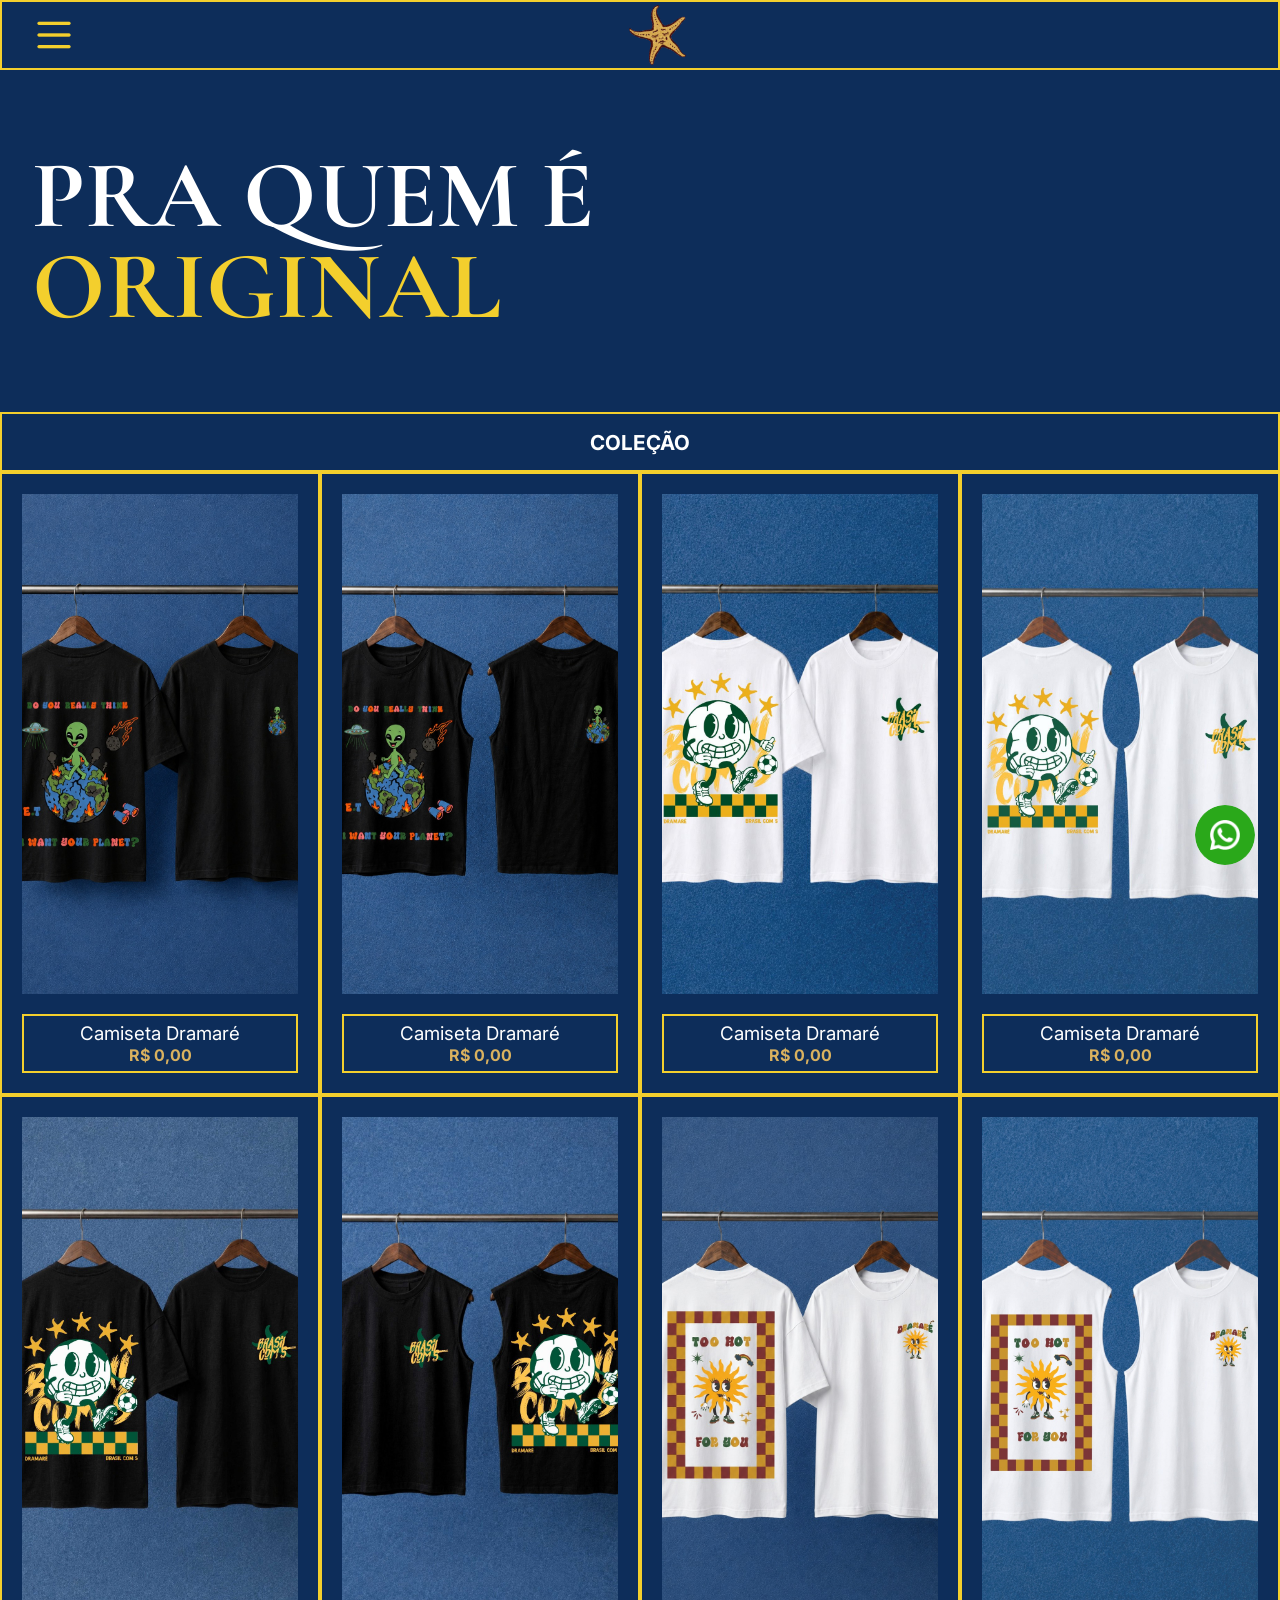
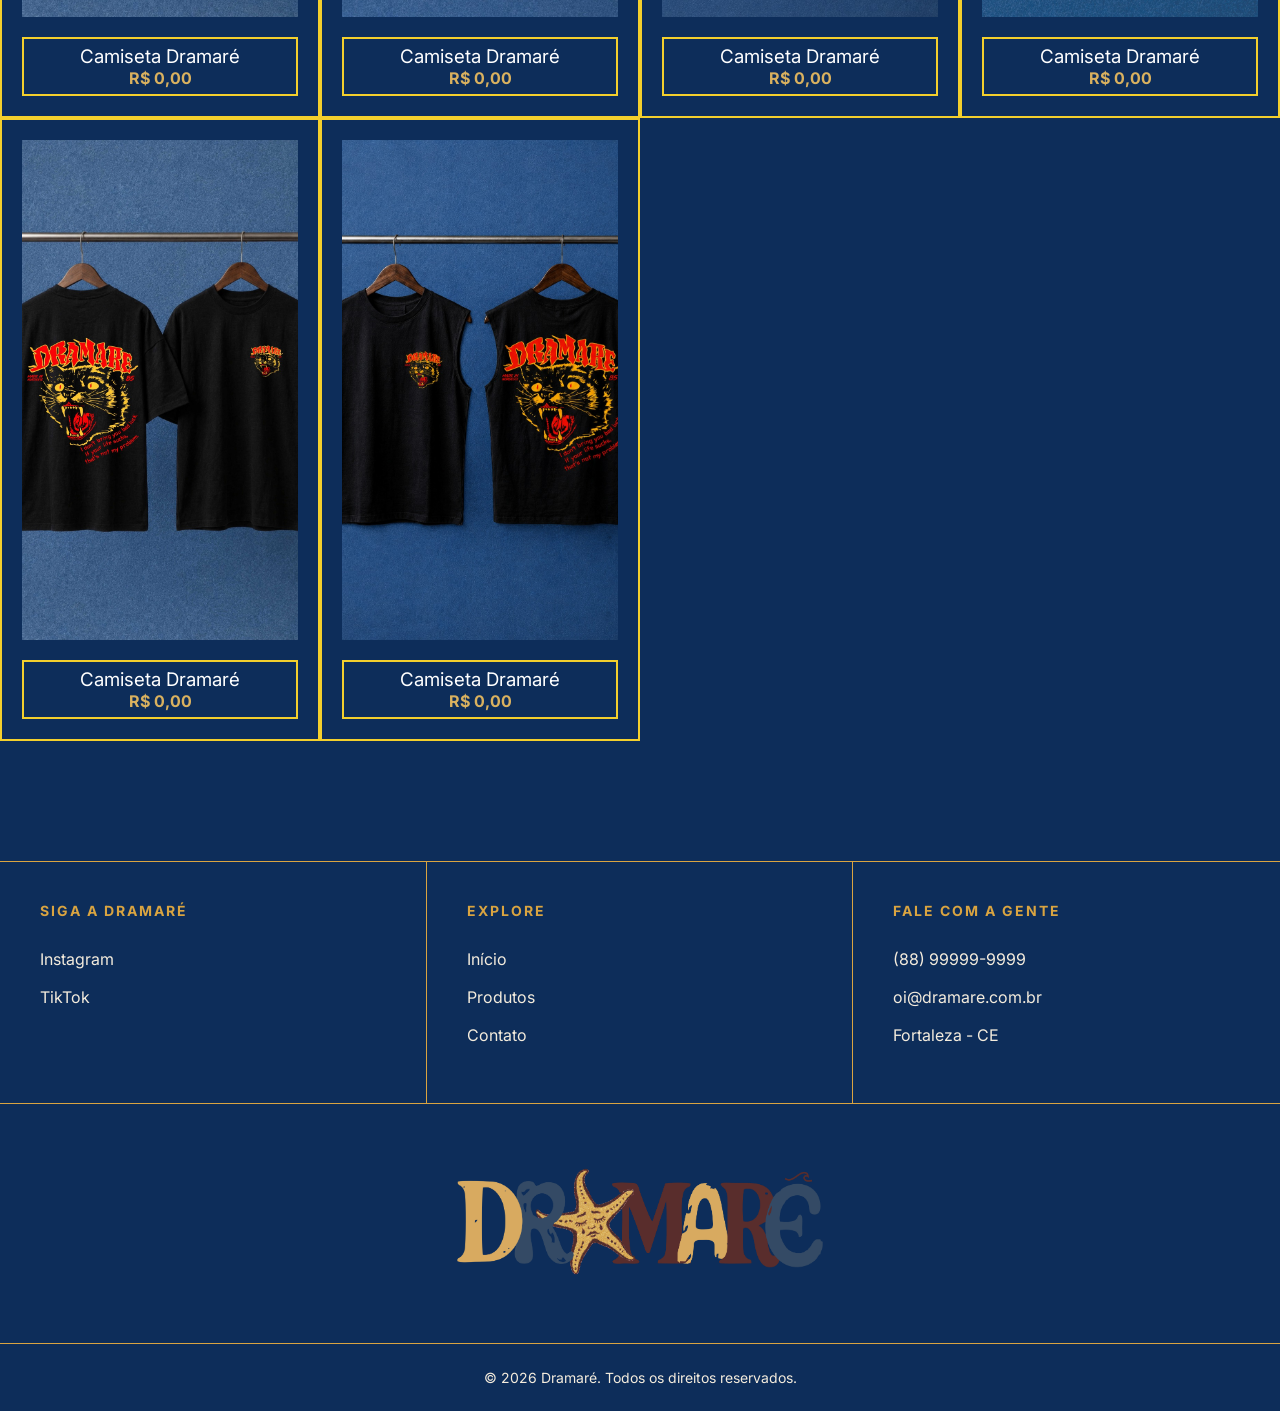
==== index.html @ c896400d "Adicionando primeira atualização" ====
<!DOCTYPE html>
<html lang="pt-br">

<head>
    <meta charset="UTF-8">
    <meta name="viewport" content="width=device-width, initial-scale=1.0">
    <title>Dramaré</title>

    <link rel="stylesheet" href="estilo/desing.css">
    <link rel="shortcut icon" sizes="128x128" href="modelos/dramareLogo-SemFundo.png" type="image/x-icon" >
    <link href="https://fonts.googleapis.com/css2?family=Cormorant+Garamond:wght@400;600&family=Inter:wght@300;400;500&display=swap" rel="stylesheet">
    <link href="https://fonts.googleapis.com/css2?family=Cormorant+Garamond:wght@400;500;600;700&display=swap" rel="stylesheet">
</head>

<body>
    <section class="menu-lateral">

    <div class="menu-logo">
        <img src="modelos/dramareLogo-SemFundo.png">
        <h2>DRAMARÉ</h2>
    </div>

    <nav class="menu-links">
        <a href="#inicio">INÍCIO</a>
        <a href="#produtos">PRODUTOS</a>
        <a href="#colecao">COLEÇÃO</a>
        <a href="#contato">CONTATO</a>
    </nav>

    <div class="menu-social">
        <a href="https://instagram.com" target="_blank">
            INSTAGRAM
        </a>

        <a href="https://wa.me/5511999999999" target="_blank">
            WHATSAPP
        </a>
    </div>

    <p class="slogan">
        PRA QUEM É ORIGINAL
    </p>

    </section>
    <header>

        <div class="logo">
            <img src="modelos/menu-aberto.png">
        </div>

        <nav>

            <img src="modelos/dramareLogo-SemFundo.png" class="estrela">

        </nav>

        <div class="social">

        </div>

    </header>

    <section class="hero">

        <div class="hero-text">

            <h1>
                PRA QUEM É<br>
                <span id="original">ORIGINAL</span>
            </h1>

        </div>

    </section>
    <section id="produtos">
        <h3>COLEÇÃO</h3>
    </section>
    <section class="produtos">

    <article class="card">

            <img src="modelos/Produtos/etOver.jpeg">

            <div>
                <h3>Camiseta Dramaré</h3>

                <p>R$ 0,00</p>
            </div>

        </article>

        <article class="card">

            <img src="modelos/Produtos/etRegata.jpeg">

            <div>
                <h3>Camiseta Dramaré</h3>

                <p>R$ 0,00</p>
            </div>

        </article>

        <article class="card">

            <img src="modelos/Produtos/oversizedBranca.jpeg">

            <div>
                <h3>Camiseta Dramaré</h3>

                <p>R$ 0,00</p>
            </div>

        </article>

        <article class="card">

            <img src="modelos/Produtos/copaRegata.jpeg">

            <div>
                <h3>Camiseta Dramaré</h3>

                <p>R$ 0,00</p>
            </div>

        </article>

        <article class="card">

            <img src="modelos/Produtos/copaPreta.jpeg">

            <div>
                <h3>Camiseta Dramaré</h3>

                <p>R$ 0,00</p>
            </div>

        </article>
        <article class="card">

            <img src="modelos/Produtos/copaPretaregata.jpeg">

            <div>
                <h3>Camiseta Dramaré</h3>

                <p>R$ 0,00</p>
            </div>

        </article>

        <article class="card">

            <img src="modelos/Produtos/solBranca.jpeg">

            <div>
                <h3>Camiseta Dramaré</h3>

                <p>R$ 0,00</p>
            </div>

        </article>

        <article class="card">

            <img src="modelos/Produtos/solRegata.jpeg">

            <div>
                <h3>Camiseta Dramaré</h3>

                <p>R$ 0,00</p>
            </div>

        </article>
        <article class="card">

            <img src="modelos/Produtos/gatoOversized.jpeg">

            <div>
                <h3>Camiseta Dramaré</h3>

                <p>R$ 0,00</p>
            </div>

        </article>

        <article class="card">

            <img src="modelos/Produtos/gatoRegata.jpeg">

            <div>
                <h3>Camiseta Dramaré</h3>

                <p>R$ 0,00</p>
            </div>

        </article>

    </section>
    <img src="modelos/whatsapp.png" id="whats">
    <footer class="footer">

    <div class="footer-top">

        <div class="footer-col">
            <h3>SIGA A DRAMARÉ</h3>

            <a href="https://www.instagram.com/dramarestore?igsh=ZzlreHhhdTM1Zzl5" target="_blank">Instagram</a>
            <a href="https://www.tiktok.com/@dramarestore?_r=1&_t=ZS-97O4RvvSRol" target="_blank">TikTok</a>
        </div>

        <div class="footer-col">
            <h3>EXPLORE</h3>

            <a href="#">Início</a>
            <a href="#">Produtos</a>
            <a href="#">Contato</a>
        </div>

        <div class="footer-col">
            <h3>FALE COM A GENTE</h3>

            <p>(88) 99999-9999</p>
            <p>oi@dramare.com.br</p>
            <p>Fortaleza - CE</p>
        </div>

    </div>

    <div class="footer-logo">

        <span><img src="modelos/LETRA DRAMARÉ.png"></span>

    </div>

    <div class="footer-copy">

        <p>
            © 2026 Dramaré. Todos os direitos reservados.
        </p>

    </div>

</footer>
</body>

</html>
---- estilo/desing.css ----
*{
    margin:0;
    padding:0;
    box-sizing:border-box;
}

body{
    width: 100%;
    height: 100%;
    background:#0D2D5A;
    color:white;
    font-family:'Inter',sans-serif;
}
h1,h2,.logo{
    font-family:'Cormorant Garamond', serif;
}
:root{
    --azul-mar:#0D2D5A;
    --mostarda:#f3cf2d;
    --vinho:#6B1E2E;
    --areia:#F4ECDD;
}

/* MENU LATERAL */
.menu-lateral{
    display: none;
    position: fixed;
    left: 0;
    border-top: 2px solid var(--mostarda);
    border-right: 2px solid var(--mostarda);
    z-index: 6;
    height: 100%;
    width: 25%;
    background-color: var(--azul-mar);
}
.menu-logo{
    text-align:center;
}

.menu-logo img{
    width:70px;
    margin-bottom:10px;
}

.menu-logo h2{
    font-family:'Cormorant Garamond', serif;
    color:#D9A441;
    font-size:2rem;
}

.menu-links{
    display:flex;
    flex-direction:column;
    gap:25px;
    text-align:center;
}

.menu-links a{
    text-decoration:none;
    color:#F4ECDD;
    font-size:1.2rem;
    letter-spacing:2px;
}

.menu-links a:hover{
    color:#D9A441;
}

.menu-social{
    display:flex;
    flex-direction:column;
    gap:10px;
    text-align:center;
}

.menu-social a{
    text-decoration:none;
    color:#F4ECDD;
}

.slogan{
    color:#D9A441;
    letter-spacing:3px;
    font-size:.8rem;
    text-align:center;
}
/* HEADER */

header{
    position: sticky;
    top: 0;
    z-index: 5;
    height: 70px;
    width:100%;
    padding:10px 32px;
    display:flex;
    justify-content:space-between;
    align-items:center;
    background-color: var(--azul-mar);
    border: solid 2px var(--mostarda);
}

.logo{
    display:flex;
    align-items:center;
    gap:15px;
}

.logo img{
    height: 100%;
    width:40px;
    cursor: pointer;
}

.logo span{
    font-size:3rem;
    font-family:'Cormorant Garamond',serif;
}

nav{
    
    display:flex;
    align-items:center;
    gap:50px;
}

nav a{

    color:white;
    font-size: 20px;
    text-decoration:none;
    padding: 5px 7px;

    &:hover{
        padding: 5px 7px;
        border-radius: 10px;
        background-color: var(--azul-mar);
    }
}

.estrela{
    width:80px;
}

.social a{

    color:white;
    text-decoration:none;
}

/* HERO */

.hero{

    width:95%;
    margin: 80px auto;
}

.hero-text{

    left:60px;
    bottom:60px;
}

.hero h1{

    font-size:6rem;
    line-height:95%;
    max-width:600px;
    max-width:100%;
}
 
#original{
    width: 100px;
    color: var(--mostarda);
}

/* PRODUTOS */

#produtos{
    display: flex;
    align-items: center;
    justify-content: center;
    font-size: 1.1rem;
    width: 100%;
    height: 60px;
    border: solid 2px var(--mostarda);
}
.produtos{

    width:100%;
    margin:0px auto;
    display:grid;
    grid-template-columns:repeat(4,1fr);
}
.card{
    display: flex;
    flex-direction: column;
    justify-content: center;
    align-items: center;
    padding: 20px;
    border: solid 2px var(--mostarda);
    cursor: pointer;
}
.card img{

    width:100%;
    height:500px;
    object-fit:cover;
    transition: all 0.5s ease;/*transição para todos os parâmetros*/

    &:hover{
        transform:scale(1.04);
    }
}

.card h3{

    margin-top:15px;
    font-weight:400;
    margin: 0;
}

.card p{

    margin-top:10px;
    color:#D9B15F;
    margin: 0;
    font-weight:bold;
}

.card div{
    display: flex;
    flex-direction: column;
    align-items: center;
    justify-content: center;
    margin-top: 20px;
    width: 100%;
    padding: 6px;
    border: solid 2px var(--mostarda);
}

#whats{
    position: fixed;
    bottom: 35px;
    right: 25px;
    width: 60px;
    border-radius: 50px;
    cursor: pointer;
}


/*////////////////////////////////////////////////////////////////////////////////////////////////////////////////
            FOOTER DRAMARÈ
*/

.footer{

    background:#0D2D5A;

    border-top:1px solid #D9A441;

    margin-top:120px;

    color:#F4ECDD;
}

/* ---------- TOPO ---------- */

.footer-top{

    display:grid;
    grid-template-columns:repeat(3,1fr);
    border-bottom:1px solid #D9A441;
}

.footer-col{

    padding:40px;

    border-right:1px solid #D9A441;
}

.footer-col:last-child{
    border-right:none;
}

.footer-col h3{

    color:#D9A441;

    font-size:14px;
    letter-spacing:2px;

    margin-bottom:30px;
}

.footer-col a,
.footer-col p{

    display:block;

    text-decoration:none;

    color:#F4ECDD;

    margin-bottom:18px;

    transition:.3s;
}

.footer-col a:hover{

    color:#D9A441;

    transform:translateX(5px);
}

/* ---------- LOGO ---------- */

.footer-logo{
    display: flex;
    flex-direction: column;
    justify-content: center;
    align-items: center;
    padding:60px 20px;
    border-bottom:1px solid #D9A441;
}

.footer-logo span img{
    width: 400px;
}

.footer-logo span{

    color:#F4ECDD;

    letter-spacing:3px;
}

/* ---------- COPYRIGHT ---------- */

.footer-copy{

    padding:25px;

    text-align:center;
}

.footer-copy p{

    font-size:14px;

    color:#F4ECDD;
}

#logoFooter{
    width: 120px;
}

@media screen and (max-width:480px){
   /* body{
    overflow-x:hidden;
}

    *{
    outline:1px solid red;
}*/
/*/////////////////////////////////HEADER///////////////////////////////////////////////////////////////*/
    header{
    position: sticky;
    top: 0;
    z-index: 5;
    height: 50px;
    width:100%;
    padding:5px 6px;
    display:flex;
    justify-content:space-between;
    align-items:center;
    background-color: var(--azul-mar);
    border: solid 2px var(--mostarda);
}

.logo{
    display:flex;
    align-items:center;
    gap:15px;
}

.logo img{
    width:20px;
    cursor: pointer;
}

.logo span{
    font-size:1.8rem;
    font-family:'Cormorant Garamond',serif;
}

.estrela{
    width:30px;
}
/*/////////////////////////////////PRODUTOS///////////////////////////////////////////////////////////////*/
#produtos{
    display: flex;
    align-items: center;
    justify-content: center;
    font-size: 10px;
    width: 100%;
    height: 30px;
    border: solid 2px var(--mostarda);
}
    .produtos{
        width:100%;
        display:grid;
        grid-template-columns:repeat(2,1fr);
    }

    .card{
    display: flex;
    flex-direction: column;
    justify-content: center;
    align-items: center;
    padding: 10px;
    border: solid 2px var(--mostarda);
    cursor: pointer;
}
.card img{

    width:100%;
    height:200px;
    object-fit:cover;
    transition: all 0.5s ease;/*transição para todos os parâmetros*/

    &:hover{
        transform:scale(1.04);
    }
}

.card h3{

    margin-top:15px;
    font-size: 10px;
    font-weight:400;
    margin: 0;
}

.card p{

    margin-top:10px;
    color:#D9B15F;
    margin: 0;
    font-weight:bold;
    font-size: 10px;
}

.card div{
    display: flex;
    flex-direction: column;
    align-items: center;
    justify-content: center;
    margin-top: 20px;
    width: 100%;
    padding: 0px;
    border: solid 2px var(--mostarda);
}

/*/////////////////////////////////HERO///////////////////////////////////////////////////////////////*/
.hero{
    padding: 6px;
    width:100%;
    margin: 10px 0px;
}
.hero-text{
    width: 100%;
}

.hero h1{
    font-size:1rem;
    line-height:95%;
    max-width:max-content;
}
 
#original{
    width: 100px;
    color: var(--mostarda);
}
/*/////////////////////////////FOOTER//////////////////////////////////////////////////////////////////////////////////////////////////////*/
.footer{

    background:#0D2D5A;

    border-top:1px solid #D9A441;

    margin-top:40px;

    color:#F4ECDD;
}

/* ---------- TOPO ---------- */

.footer-top{

    display:grid;
    grid-template-columns:repeat(3,1fr);
    border-bottom:1px solid #D9A441;
}

.footer-col{

    padding:6px;
    border:1px solid #D9A441;
}
.footer-col h3{

    color:#D9A441;

    font-size:10px;
    letter-spacing:2px;

    margin-bottom:15px;
}

.footer-col a,
.footer-col p{

    display:block;

    text-decoration:none;

    color:#F4ECDD;

    margin-bottom:8px;
    font-size: 8px;
    transition:.3s;
}

/* ---------- LOGO ---------- */

.footer-logo{

    padding: 10px 5px;
    text-align:center;
    border-bottom:1px solid #D9A441;
}

#logoFooter{
    width: 50px;
}

.footer-logo span img{
    width: 80px;
}

.footer-logo span{

    color:#F4ECDD;

    letter-spacing:3px;
}
/* ---------- COPYRIGHT ---------- */

.footer-copy{

    padding:12px;

    text-align:center;
}

.footer-copy p{

    font-size:8px;

    color:#F4ECDD;
}
#whats{
    position: fixed;
    bottom: 10px;
    right: 20px;
    width: 30px;
    border-radius: 50px;
    cursor: pointer;
}}
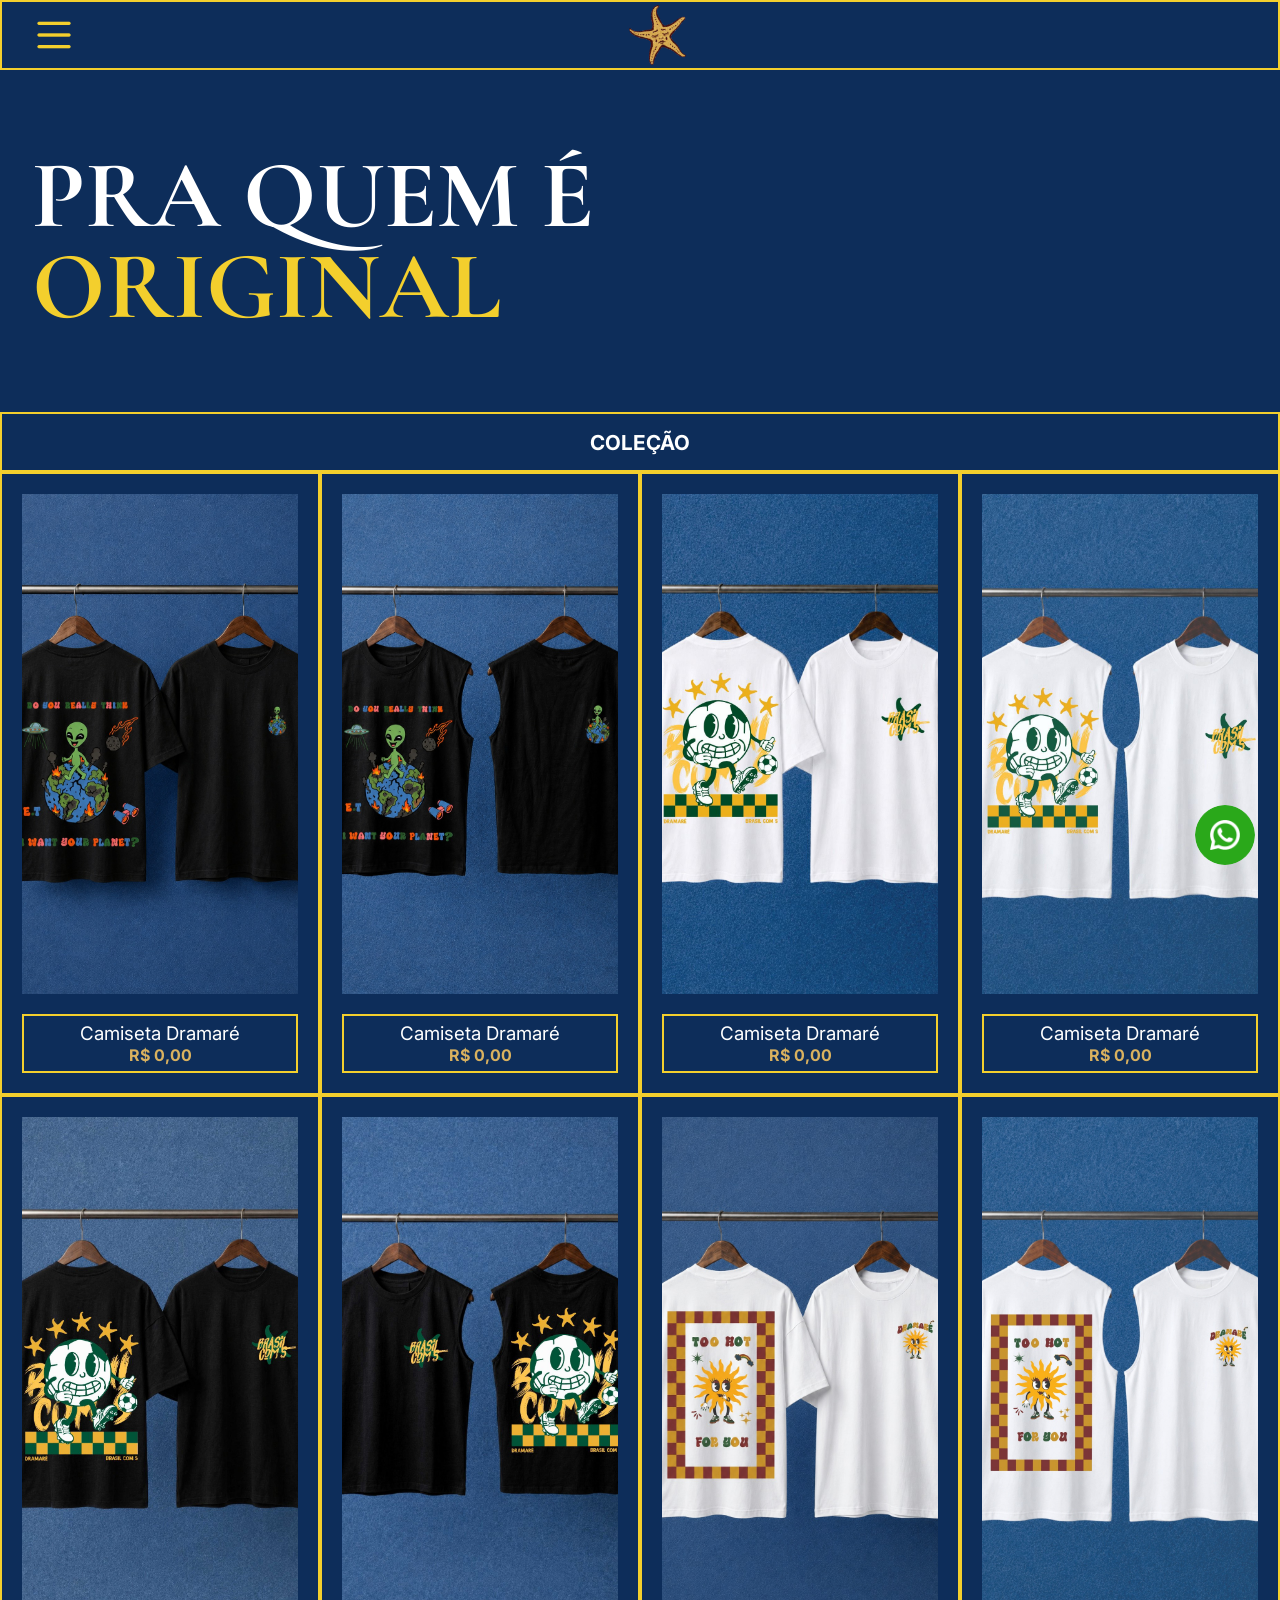
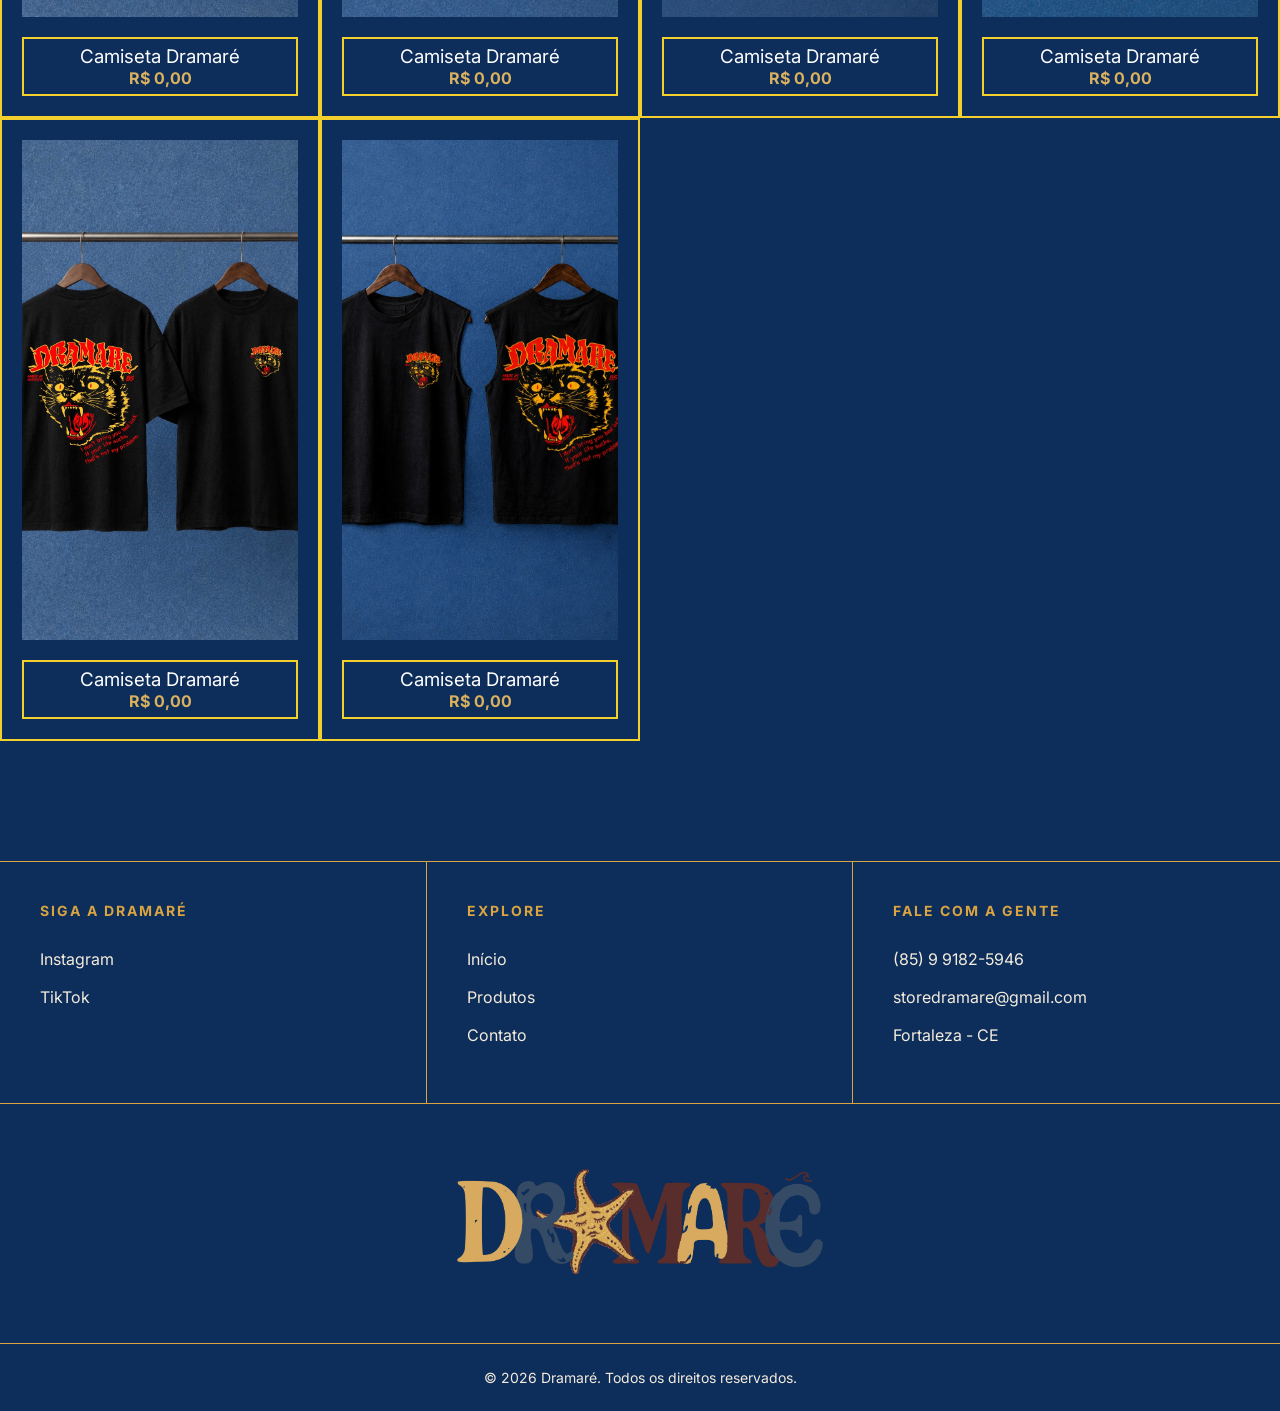
==== commit 77470de3: "menu lateral" ====
--- a/index.html
+++ b/index.html
@@ -10,42 +10,38 @@
     <link rel="shortcut icon" sizes="128x128" href="modelos/dramareLogo-SemFundo.png" type="image/x-icon" >
     <link href="https://fonts.googleapis.com/css2?family=Cormorant+Garamond:wght@400;600&family=Inter:wght@300;400;500&display=swap" rel="stylesheet">
     <link href="https://fonts.googleapis.com/css2?family=Cormorant+Garamond:wght@400;500;600;700&display=swap" rel="stylesheet">
+    <script src="script/script.js" defer></script>
 </head>
 
 <body>
     <section class="menu-lateral">
 
-    <div class="menu-logo">
-        <img src="modelos/dramareLogo-SemFundo.png">
-        <h2>DRAMARÉ</h2>
-    </div>
-
-    <nav class="menu-links">
-        <a href="#inicio">INÍCIO</a>
-        <a href="#produtos">PRODUTOS</a>
-        <a href="#colecao">COLEÇÃO</a>
-        <a href="#contato">CONTATO</a>
-    </nav>
-
-    <div class="menu-social">
-        <a href="https://instagram.com" target="_blank">
-            INSTAGRAM
-        </a>
-
-        <a href="https://wa.me/5511999999999" target="_blank">
-            WHATSAPP
-        </a>
-    </div>
-
-    <p class="slogan">
-        PRA QUEM É ORIGINAL
-    </p>
-
+        <div class="menu-logo">
+            <img id="dramareName" src="modelos/LETRA DRAMARÉ.png">
+            <img onclick="menulateral()" id="seta" src="modelos/seta-esquerda.png" >
+        </div>
+
+        <div class="menu-links">
+            <a href="#inicio">INÍCIO</a>
+            
+            <details>
+                <summary>
+                    <span>PRODUTOS</span>
+                </summary>
+                <div class="submenu">
+                    <a href="#">Camisetas</a>
+                    <a href="#">Regatas</a>
+                    <a href="#">Eco bags</a>
+                </div>
+            </details>
+
+            <a href="#contato">CONTATO</a>
+        </div>
     </section>
     <header>
 
         <div class="logo">
-            <img src="modelos/menu-aberto.png">
+            <img onclick="menulateral()" src="modelos/menu-aberto.png">
         </div>
 
         <nav>
@@ -219,8 +215,8 @@
         <div class="footer-col">
             <h3>FALE COM A GENTE</h3>
 
-            <p>(88) 99999-9999</p>
-            <p>oi@dramare.com.br</p>
+            <p>(85) 9 9182-5946</p>
+            <p>storedramare@gmail.com</p>
             <p>Fortaleza - CE</p>
         </div>
 
--- a/estilo/desing.css
+++ b/estilo/desing.css
@@ -23,7 +23,7 @@
 
 /* MENU LATERAL */
 .menu-lateral{
-    display: none;
+    display: block;
     position: fixed;
     left: 0;
     border-top: 2px solid var(--mostarda);
@@ -32,16 +32,29 @@
     height: 100%;
     width: 25%;
     background-color: var(--azul-mar);
+    transform:translateX(-100%);
+
+    transition:transform .4s ease;
+}
+.ativo{
+    transform:translateX(0);
 }
 .menu-logo{
-    text-align:center;
-}
-
-.menu-logo img{
-    width:70px;
+    display: flex;
+    align-items: center;
+    justify-content: space-between;
+    padding: 5px;
+}
+
+.menu-logo #dramareName{
+    width:180px;
     margin-bottom:10px;
 }
 
+.menu-logo #seta{
+    width: 40px;
+    height: 40px;
+}
 .menu-logo h2{
     font-family:'Cormorant Garamond', serif;
     color:#D9A441;
@@ -51,38 +64,43 @@
 .menu-links{
     display:flex;
     flex-direction:column;
-    gap:25px;
-    text-align:center;
+    justify-content: center;
+    align-items: flex-start;
 }
 
 .menu-links a{
+    display: flex;
+    align-items: center;
+    width: 100%;
+    height: 60px;
+    padding: 5px;
+    border: solid 1px var(--mostarda);
     text-decoration:none;
     color:#F4ECDD;
-    font-size:1.2rem;
-    letter-spacing:2px;
-}
-
-.menu-links a:hover{
-    color:#D9A441;
-}
-
-.menu-social{
+    font-size:1.1rem;
+
+}
+.menu-links details{
+    width: 100%;
+    border: solid 1px var(--mostarda);
+    color:#F4ECDD;
+    font-size:1.1rem;
+}
+summary{
+    cursor:pointer;
+    padding:10px 5px;
+}
+
+.submenu{
     display:flex;
     flex-direction:column;
-    gap:10px;
-    text-align:center;
-}
-
-.menu-social a{
-    text-decoration:none;
-    color:#F4ECDD;
-}
-
-.slogan{
-    color:#D9A441;
-    letter-spacing:3px;
-    font-size:.8rem;
-    text-align:center;
+    padding:0px 0 0px 15px;
+}
+
+.submenu a{
+    border-right: none;
+    border-bottom: none;
+    text-transform: uppercase;
 }
 /* HEADER */
 
@@ -130,12 +148,6 @@
     font-size: 20px;
     text-decoration:none;
     padding: 5px 7px;
-
-    &:hover{
-        padding: 5px 7px;
-        border-radius: 10px;
-        background-color: var(--azul-mar);
-    }
 }
 
 .estrela{
@@ -577,7 +589,14 @@
     position: fixed;
     bottom: 10px;
     right: 20px;
-    width: 30px;
+    width: 45px;
     border-radius: 50px;
     cursor: pointer;
-}}+}
+
+/*MENU LATERAL*/
+.menu-lateral{
+  width: 100%;
+
+}
+}
